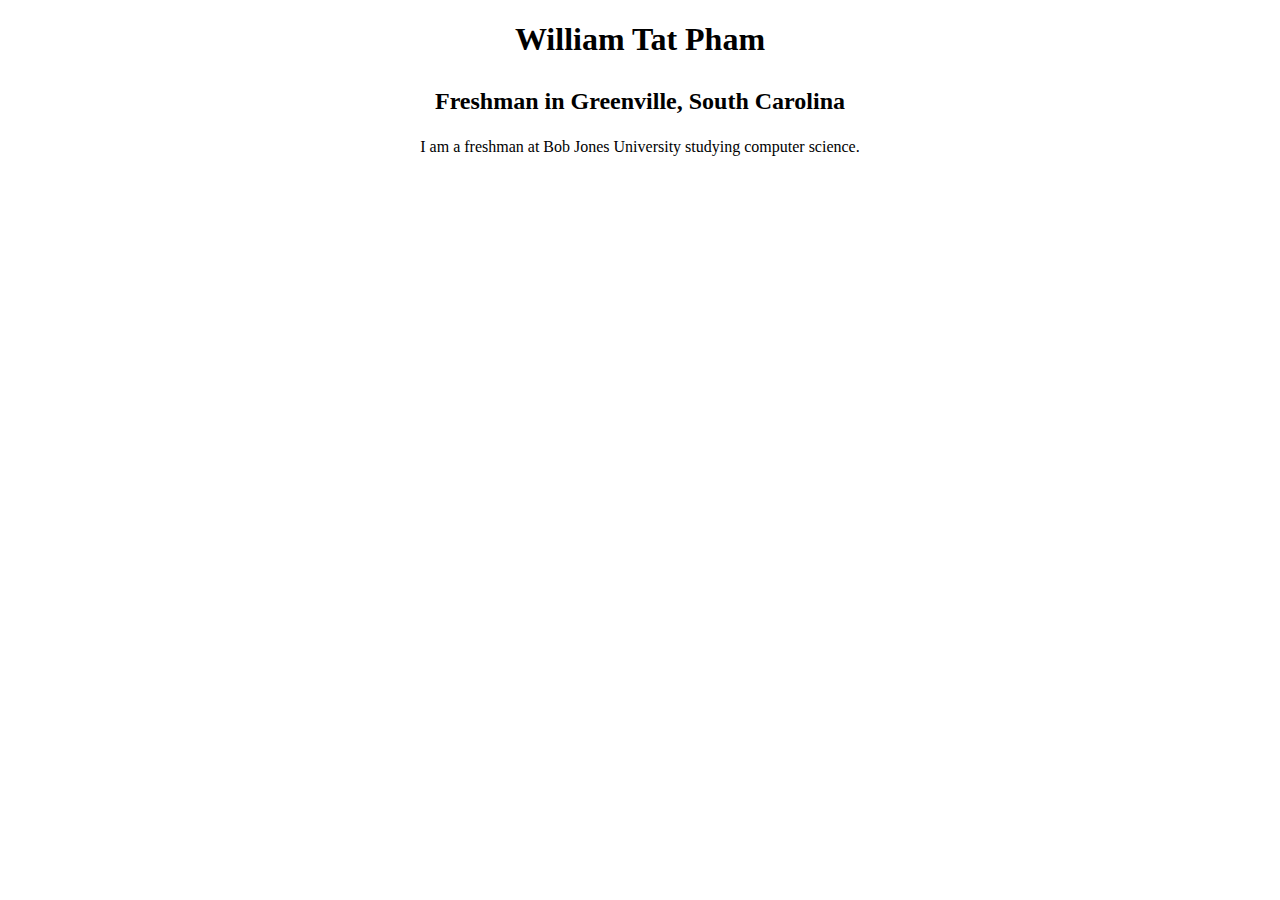
==== vCard.html @ aa3dcdde "Add files via upload" ====
<!DOCTYPE html>
<html>
<head>
	<link rel="stylesheet" href="background.css"
</head>
<body>
<center><h1><font size="6">William Tat Pham</font></h1></center>
<center><h1><font size="5">Freshman in Greenville, South Carolina</font></h1></center>


<center><p>I am a freshman at Bob Jones University studying computer science.</p></center>
<br></br>
<center><p>	</center></p>

</body>
</html>
---- background.css ----
body {
      animation: colorchange 10s infinite; /* animation-name followed by duration in seconds*/
         /* you could also use milliseconds (ms) or something like 99999s */
      -webkit-animation: colorchange 10s infinite; /* Chrome and Safari */
    }

    @keyframes colorchange
    {
      0%   {background: red;}
      25%  {background: yellow;}
      50%  {background: blue;}
      75%  {background: green;}
      100% {background: red;}
    }

    @-webkit-keyframes colorchange /* Safari and Chrome - necessary duplicate */
    {
      0%   {background: red;}
      25%  {background: yellow;}
      50%  {background: blue;}
      75%  {background: green;}
      100% {background: red;}
    }
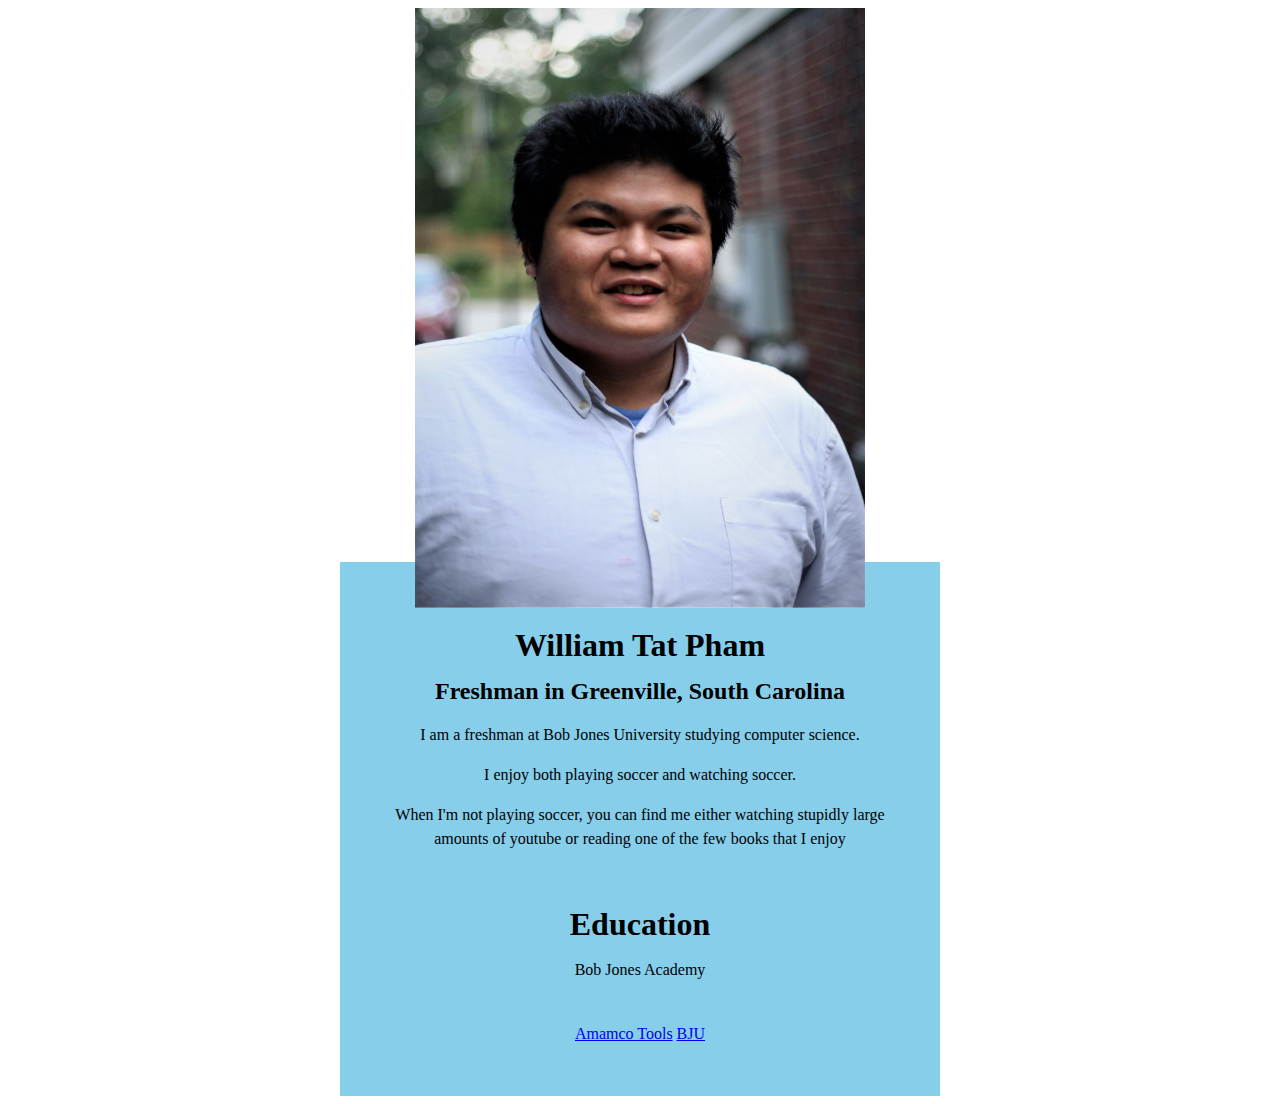
==== commit 143f9352: "Add files via upload" ====
--- a/vCard.html
+++ b/vCard.html
@@ -1,16 +1,49 @@
 <!DOCTYPE html>
 <html>
 <head>
-	<link rel="stylesheet" href="background.css"
+	<link rel="stylesheet" href="background.css">
+	<style>
+		#content {
+			background: skyblue;
+		    min-width: 200px;
+			max-width: 500px;
+			padding: 50px;
+			margin: auto;
+			margin-top: -50px;
+			line-height: 150%;
+			
+			text-align: center;
+			
+			}
+		
+		#coconuts {
+			text-align: center
+		
+	</style>
 </head>
 <body>
-<center><h1><font size="6">William Tat Pham</font></h1></center>
-<center><h1><font size="5">Freshman in Greenville, South Carolina</font></h1></center>
-
-
-<center><p>I am a freshman at Bob Jones University studying computer science.</p></center>
-<br></br>
-<center><p>	</center></p>
-
+	
+	<div id="coconuts">
+	
+		<a><img src="myface.jpg" alt="My Face" style=width:450px;height:600px;"></a>
+	
+	</div>
+	
+	<div id="content">
+		
+		<h1><font size="6">William Tat Pham</font></h1>
+		<h2><font size="5">Freshman in Greenville, South Carolina</font></h2>
+		
+		<p>I am a freshman at Bob Jones University studying computer science.</p>
+		<p>I enjoy both playing soccer and watching soccer.</center></p>
+		<p> When I'm not playing soccer, you can find me either watching stupidly large amounts of youtube or reading one of the few books that I enjoy</p>
+		<br>
+		
+		<h1>Education</h1>
+		<p>Bob Jones Academy</p>
+		<br>
+		
+		<a href="http://www.amamcotool.com"> Amamco Tools</a> <a href="bju.edu">BJU</a>
+	</div>
 </body>
 </html>